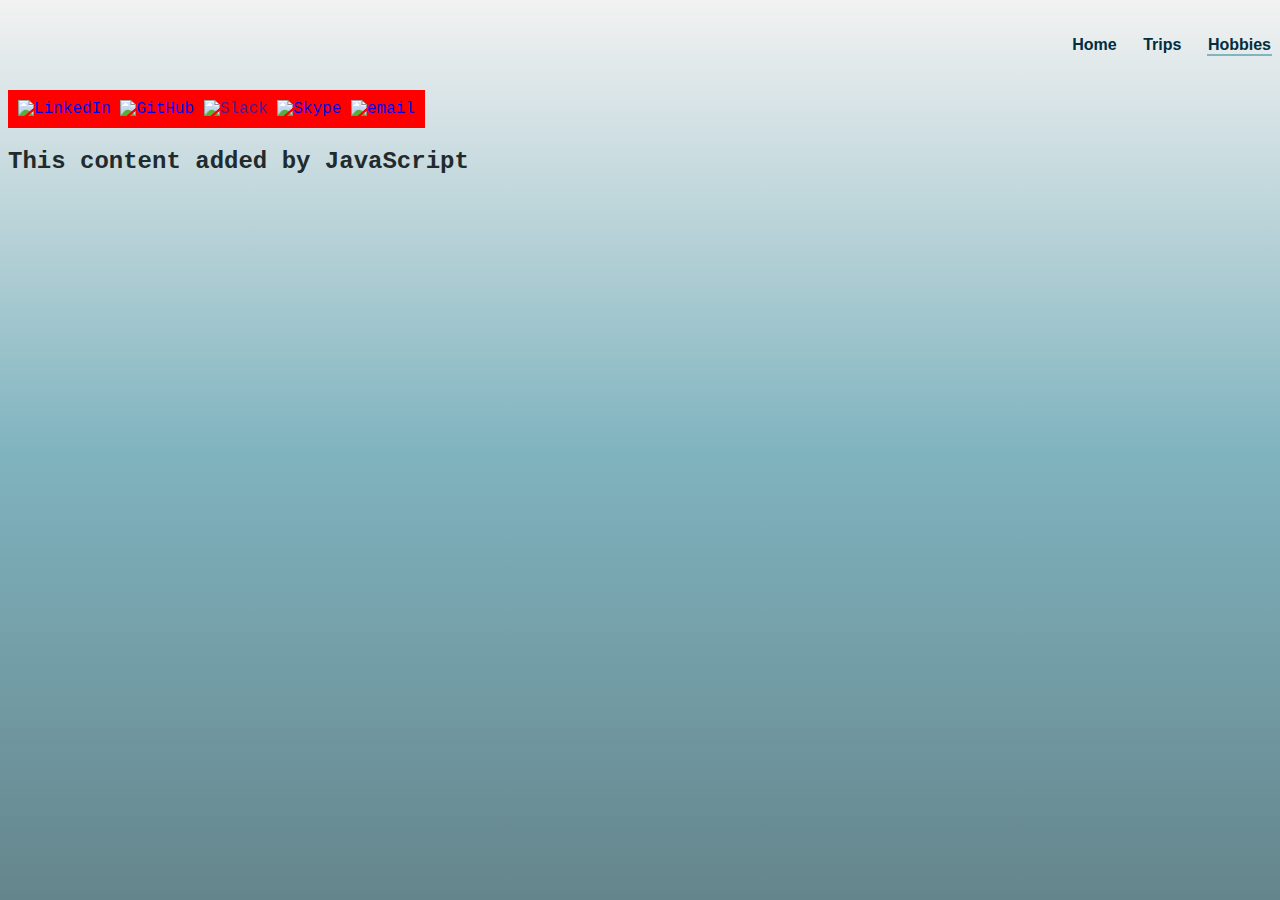
==== hobbies.html @ bfd964ea "Add trips.html and hobbies. html awith common sections" ====
<!DOCTYPE html>
<html lang="en">
    <head>
        <title>My Website</title>
        <link rel="stylesheet" href="style.css" type="text/css">
    </head>
    <body>
        <nav>
            <ul id="navigation">
                <li><a href="index.html" >Home</a></li>
                <li><a href="trips.html">Trips</a></li>
                <li><a class="active" href="hobbies.html">Hobbies</a></li>
            </ul>
        </nav>
        <footer>
            <a href="https://www.linkedin.com/in/olha-gruzglina-a4403b53/" target="_blank" rel="noopener noreferrer" >
                <img src="Images/Footer/linkedin.png" alt="LinkedIn" />
            </a>
            <a href="https://github.com/ogruzglina" target="_blank" rel="noopener noreferrer" >
                <img src="Images/Footer/github.png" alt="GitHub" />
            </a>
            <a href="" >
                <img src="Images/Footer/slack.png" alt="Slack" />
            </a>
            <a href="skype:mrshelga3?chat" >
                <img src="Images/Footer/skype.png" alt="Skype"/>
            </a>
            <a href="mailto:olga.zhmura@gmail.com">
                <img src="Images/Footer/email.png" alt="email" />
            </a>
        </footer>
        <script src="script.js"></script>
    </body>
</html>
---- style.css ----
body {
    /*    #212a2d #65858C
    background: linear-gradient(to left, #00d4ff, #9198e5);
    background: linear-gradient(#b5e48c, #457b9d) fixed;
    background: linear-gradient(to bottom right, #DECBA4, #3E5151) fixed;
    background-image: linear-gradient( 109.6deg, rgba(156,252,248,1) 11.2%, rgba(110,123,251,1) 91.1% );
    background-image: linear-gradient(#D0CAB2,#89B5AF, #89B5AF ,#89B5AF,#D0CAB2);
    background: linear-gradient( 120deg, rgba(156,252,248,1) 11.2%, rgba(110,123,251,1) 91.1% ) fixed;*/
    background: linear-gradient(#F2F2F2, #80B4BF, #65858C) fixed;
    font-family: 'Montserrat', monospace;
    color: #212a2d;
}
nav {
    font-family: Helvetica, Arial, sans-serif;
    display: flex;
    justify-content: flex-end;
    color: #012E40;
    margin: 20px;
    width: 100%;
}
#navigation li {
    padding-right: 20px;
    display: inline;
  }
a {
    text-decoration: none;
}
#navigation li a {
    font-weight: bold;
    padding: 1px;
    color: #012E40;
}
.active, #navigation li a:hover {
    border-bottom: 2px solid #80B4BF;
}
#intro .left-picture{
    float: left;
    margin: 0 40px 10px 10px;
}
footer {
	background-color: red;
    text-align: center;
    display: inline-block;
    padding: 10px;
}
footer img {
    width: 30px;
}
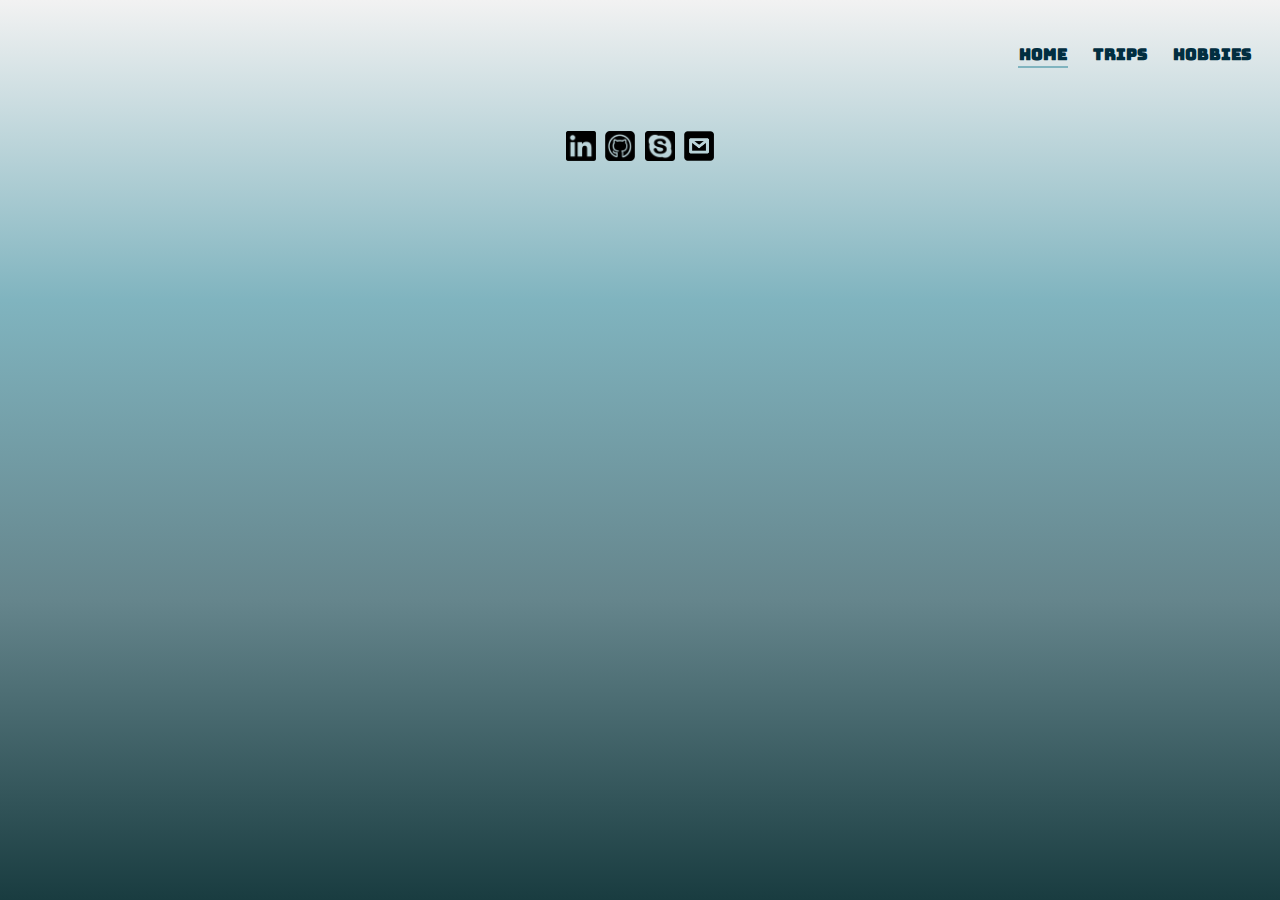
==== commit 6172fda9: "Add hobbies section and images folder" ====
--- a/hobbies.html
+++ b/hobbies.html
@@ -3,32 +3,36 @@
     <head>
         <title>My Website</title>
         <link rel="stylesheet" href="style.css" type="text/css">
+        <link href="https://fonts.googleapis.com/css?family=Bungee|Roboto+Montserrat:400,700" rel="stylesheet">
     </head>
     <body>
-        <nav>
-            <ul id="navigation">
-                <li><a href="index.html" >Home</a></li>
-                <li><a href="trips.html">Trips</a></li>
-                <li><a class="active" href="hobbies.html">Hobbies</a></li>
-            </ul>
-        </nav>
-        <footer>
-            <a href="https://www.linkedin.com/in/olha-gruzglina-a4403b53/" target="_blank" rel="noopener noreferrer" >
-                <img src="Images/Footer/linkedin.png" alt="LinkedIn" />
-            </a>
-            <a href="https://github.com/ogruzglina" target="_blank" rel="noopener noreferrer" >
-                <img src="Images/Footer/github.png" alt="GitHub" />
-            </a>
-            <a href="" >
-                <img src="Images/Footer/slack.png" alt="Slack" />
-            </a>
-            <a href="skype:mrshelga3?chat" >
-                <img src="Images/Footer/skype.png" alt="Skype"/>
-            </a>
-            <a href="mailto:olga.zhmura@gmail.com">
-                <img src="Images/Footer/email.png" alt="email" />
-            </a>
-        </footer>
+        <div id="body">
+            <nav>
+                <ul id="navigation">
+                    <li><a class="active" href="index.html" >Home</a></li>
+                    <li><a href="trips.html">Trips</a></li>
+                    <li><a href="hobbies.html">Hobbies</a></li>
+                </ul>
+            </nav>
+
+            <div id="main">
+            </div>
+
+            <footer>
+                <a href="https://www.linkedin.com/in/olha-gruzglina-a4403b53/" target="_blank" rel="noopener noreferrer" >
+                    <img src="Images/Footer/linkedin.png" alt="LinkedIn" />
+                </a>
+                <a href="https://github.com/ogruzglina" target="_blank" rel="noopener noreferrer" >
+                    <img src="Images/Footer/github.png" alt="GitHub" />
+                </a>
+                <a href="skype:mrshelga3?chat" >
+                    <img src="Images/Footer/skype.png" alt="Skype"/>
+                </a>
+                <a href="mailto:olga.zhmura@gmail.com">
+                    <img src="Images/Footer/email.png" alt="email" />
+                </a>
+            </footer>
+        </div>
         <script src="script.js"></script>
     </body>
 </html>--- a/style.css
+++ b/style.css
@@ -1,27 +1,24 @@
 body {
-    /*    #212a2d #65858C
-    background: linear-gradient(to left, #00d4ff, #9198e5);
-    background: linear-gradient(#b5e48c, #457b9d) fixed;
-    background: linear-gradient(to bottom right, #DECBA4, #3E5151) fixed;
-    background-image: linear-gradient( 109.6deg, rgba(156,252,248,1) 11.2%, rgba(110,123,251,1) 91.1% );
-    background-image: linear-gradient(#D0CAB2,#89B5AF, #89B5AF ,#89B5AF,#D0CAB2);
-    background: linear-gradient( 120deg, rgba(156,252,248,1) 11.2%, rgba(110,123,251,1) 91.1% ) fixed;*/
-    background: linear-gradient(#F2F2F2, #80B4BF, #65858C) fixed;
+    background: linear-gradient(#F2F2F2, #80B4BF, #65858C, #193C40) fixed;
     font-family: 'Montserrat', monospace;
     color: #212a2d;
 }
+#body {
+    display: flex;
+    flex-direction: column;
+}
 nav {
-    font-family: Helvetica, Arial, sans-serif;
+    font-family: 'Bungee', Helvetica, Arial, sans-serif;
     display: flex;
     justify-content: flex-end;
     color: #012E40;
-    margin: 20px;
+    margin: 20px 40px 20px 0;
     width: 100%;
 }
 #navigation li {
     padding-right: 20px;
     display: inline;
-  }
+}
 a {
     text-decoration: none;
 }
@@ -33,16 +30,78 @@
 .active, #navigation li a:hover {
     border-bottom: 2px solid #80B4BF;
 }
+#intro {
+    width: 75%;
+    margin: 30px auto 80px auto;
+    display: flex;
+    justify-content: space-between;
+    text-align: center;
+}
+#intro-imgs {
+    display: flex;
+    flex-direction: column;
+}
 #intro .left-picture{
-    float: left;
-    margin: 0 40px 10px 10px;
+    float: right;
+    margin-left: 50px;
+}
+#intro #oa {
+    transform:rotate(-12deg);
+    z-index: 2;
+}
+#intro #ohw {
+    transform:rotate(12deg);
+    z-index: 1;
+    padding-left: 35px; 
+}
+p {
+    text-align: center;
+    line-height: 1.5;
+    font-size: large; 
+}
+.container {
+    clear: right;
+    display: flex;
+    flex-direction: row;
+    justify-content: space-between;
+    margin: 10px 60px 10px 60px;
+}
+.container img {
+    width: 260px;
+    height: 260px;
+}
+.hobbies{
+    position: relative;
+    text-align: center;
+}
+.hobbies .centered {
+    position: absolute;
+    z-index: 1;
+    top: 85%;
+    left: 50%;
+    transform: translate(-50%, -50%);
+    font-size: 20px;
+    font-family: 'Bungee', Helvetica, Arial, sans-serif;
+    color: white;
+    text-shadow: 1px 1px 2px black, 0 0 1em rgb(4, 46, 184), 0 0 0.2em blue;
+}
+.zoom {
+    transition: 0.5s all ease-in-out;
+    filter: brightness(80%);
+}
+.zoom:hover{
+    filter: brightness(100%);
+    transform: scale(1.2);
 }
 footer {
-	background-color: red;
     text-align: center;
     display: inline-block;
     padding: 10px;
+    margin: 20px auto;
 }
 footer img {
     width: 30px;
 }
+footer img:hover {
+    background-color: #80B4BF;
+}
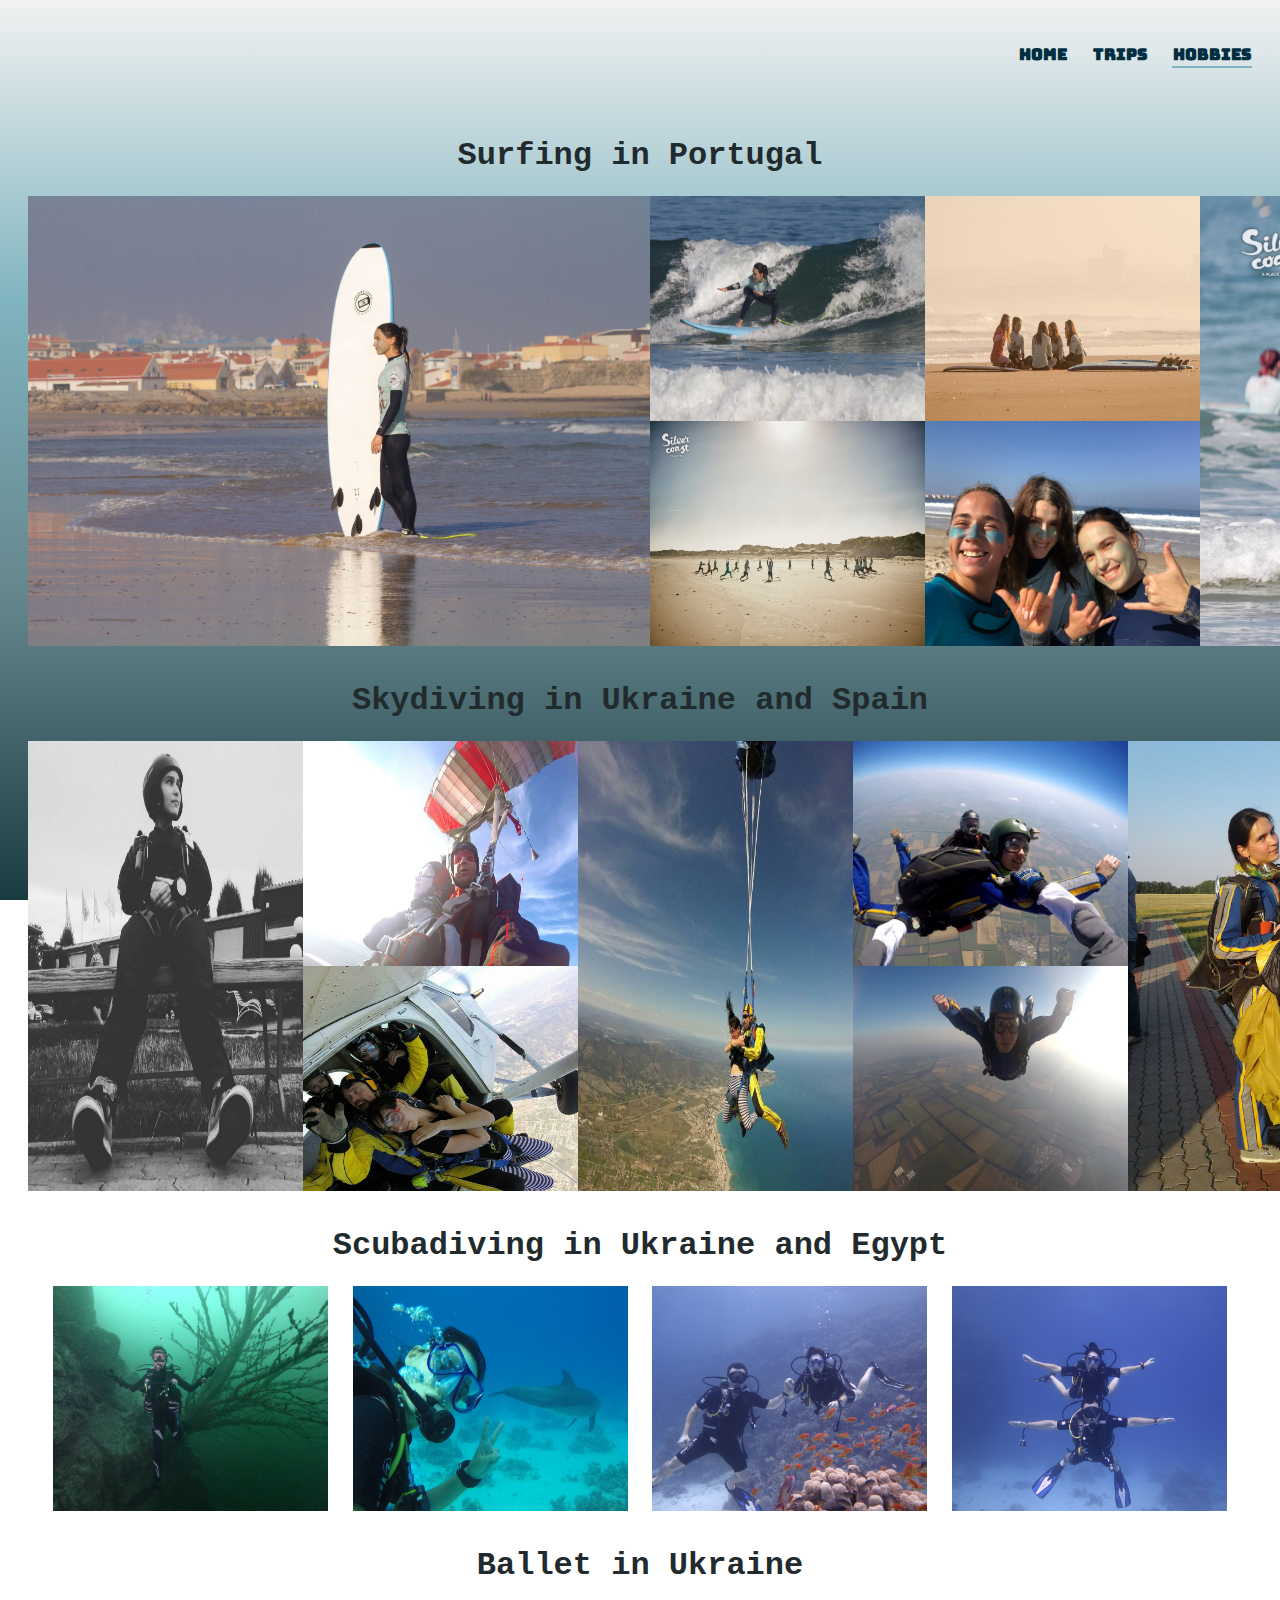
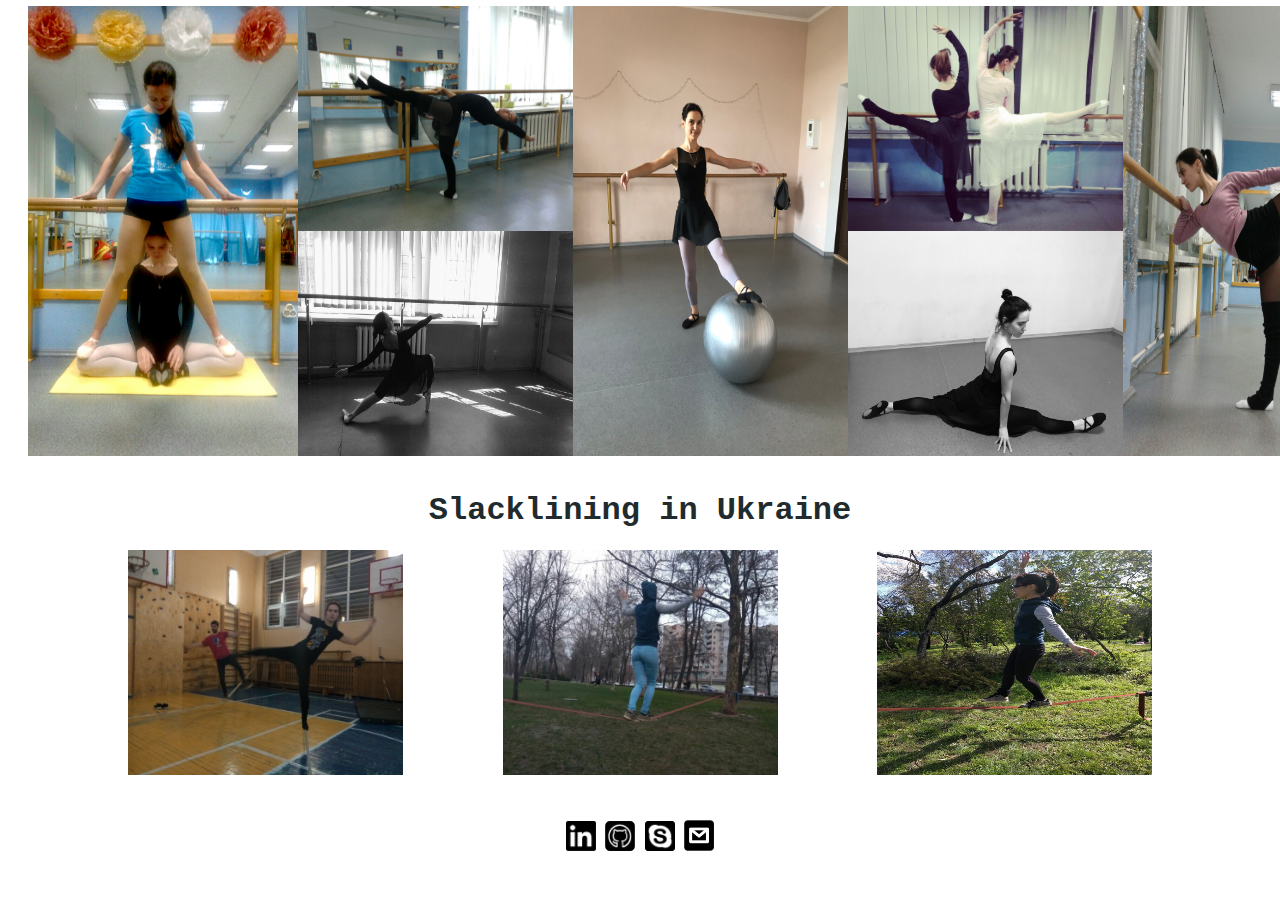
==== commit 166d1029: "update images, add body to hobbies.html, add changing active on nav bar and open new page by clickin" ====
--- a/hobbies.html
+++ b/hobbies.html
@@ -1,7 +1,7 @@
 <!DOCTYPE html>
 <html lang="en">
     <head>
-        <title>My Website</title>
+        <title>Olga's Website</title>
         <link rel="stylesheet" href="style.css" type="text/css">
         <link href="https://fonts.googleapis.com/css?family=Bungee|Roboto+Montserrat:400,700" rel="stylesheet">
     </head>
@@ -9,13 +9,87 @@
         <div id="body">
             <nav>
                 <ul id="navigation">
-                    <li><a class="active" href="index.html" >Home</a></li>
-                    <li><a href="trips.html">Trips</a></li>
-                    <li><a href="hobbies.html">Hobbies</a></li>
+                    <li><a href="index.html" onclick="changeClass()">Home</a></li>
+                    <li><a href="trips.html" onclick="changeClass(this)">Trips</a></li>
+                    <li><a class="active" href="hobbies.html" onclick="changeClass(this)">Hobbies</a></li>
                 </ul>
             </nav>
 
             <div id="main">
+                <div class="hobby">
+                    <h1>Surfing in Portugal</h1>
+                    <div class="photos">
+                        <img class="long" src="Images/surfing/IMG_0224.jpg" alt="">
+                        <div>
+                            <div class="row">
+                                <img src="Images/surfing/IMG_0374.jpg" alt="">
+                                <img src="Images/surfing/IMG_9965.jpg" alt="">
+                            </div>
+                            <div class="row">
+                                <img src="Images/surfing/surf2017.jpeg" alt="">
+                                <img src="Images/surfing/2_5370967765991555665.JPG" alt="">
+                            </div>
+                        </div>
+                        <img class="long" src="Images/surfing/surf17.jpeg" alt="" height="350px">
+                    </div>
+                </div>
+
+                <div class="hobby">
+                    <h1>Skydiving in Ukraine and Spain</h1>
+                    <div class="photos">
+                        <img class="long-img" src="Images/skydiving/sl.jpeg" alt="">
+                        <div class="row">
+                            <div class="column">
+                                <img src="Images/skydiving/sky.jpeg" alt="">
+                                <img src="Images/skydiving/sp1.jpeg" alt="">  
+                            </div>
+                            <img class="long-img" src="Images/skydiving/sp2.jpeg" alt="">
+                            <div class="column">
+                                <img src="Images/skydiving/sd1.jpeg" alt="">
+                                <img src="Images/skydiving/sd.jpeg" alt="">
+                            </div>
+                        </div>
+                        <img class="long-img" src="Images/skydiving/sd2.jpeg" alt="">
+                    </div>
+                </div>
+
+                <div class="hobby">
+                    <h1>Scubadiving in Ukraine and Egypt</h1>
+                    <div class="photos">
+                        <img src="Images/scubadyving/70115709_2565224910188134_4805255414159507456_n.jpg" alt="">
+                        <img src="Images/scubadyving/dol.jpeg" alt="">
+                        <img src="Images/scubadyving/IMG_0943.JPG" alt="">
+                        <img src="Images/scubadyving/IMG_1116.JPG" alt="">
+                    </div>
+                </div>
+
+                <div class="hobby">
+                    <h1>Ballet in Ukraine</h1>
+                    <div class="photos">
+                        <img class="long-img" src="Images/ballet/image-0-02-04-e2b646747be57b5139350bf07a0732c3d8eda24da05f7e2ce4caeab484f7832b-V-001.jpg" alt="">
+                        <div class="row">
+                            <div class="column">
+                                <img src="Images/ballet/image-0-02-05-0a29bc1f195be7cb9cdbd9cf4cd584a00f155fd61326ee7b42d990943898c1bc-V.jpg" alt="">
+                                <img src="Images/ballet/image-0-02-04-6ab9a3e280af890f1d8e2b1bc94b79aaee74aae7852657d3da147af8b8292a1d-V-001.jpg" alt="">
+                            </div>
+                            <img class="long-img" src="Images/ballet/IMG_4540.JPEG" alt="">
+                            <div class="column">
+                                <img src="Images/ballet/image-0-02-05-0fc389ba41fda95f2639fa8b207513db9612b73a7cb660ceb5ffae68af589a7c-V.jpg" alt="">
+                                <img src="Images/ballet/IMG_1762.JPEG" alt="">
+                            </div>
+                        </div>
+                        <img class="long-img" src="Images/ballet/image-0-02-05-24bedacb471a305c1fc1cc4d3cd19eaa5d62c778a0b979c7a66abf1c49cacde7-V.jpg" alt="">
+                    </div>
+                </div>
+
+                <div class="hobby">
+                    <h1>Slacklining in Ukraine</h1>
+                    <div class="photos">
+                        <img src="Images/slacklining/IMG_0136.JPG" alt="">
+                        <img src="Images/slacklining/IMG_0133.JPG" alt="">
+                        <img src="Images/slacklining/slack.jpeg" alt="">
+                    </div>
+                </div>
             </div>
 
             <footer>
--- a/style.css
+++ b/style.css
@@ -105,3 +105,39 @@
 footer img:hover {
     background-color: #80B4BF;
 }
+
+
+
+.photos img{
+    width: 275px;
+    height: 225px;
+    text-align: center;
+}
+.photos {
+    display: flex;
+    flex-direction: row;
+    justify-content: space-evenly;
+}
+.hobby {
+    display: flex;
+    flex-direction: column;
+    margin: 15px 20px 15px 20px;
+    height: auto;
+    text-align: center;
+}
+.photos .long-img {
+    height: 450px;
+    width: 300;
+}
+.photos .long {
+    height: 450px;
+    width: auto;
+}
+.photos .row {
+    display: flex;
+    flex-direction: row;
+}
+.photos .column {
+    display: flex;
+    flex-direction: column;
+}
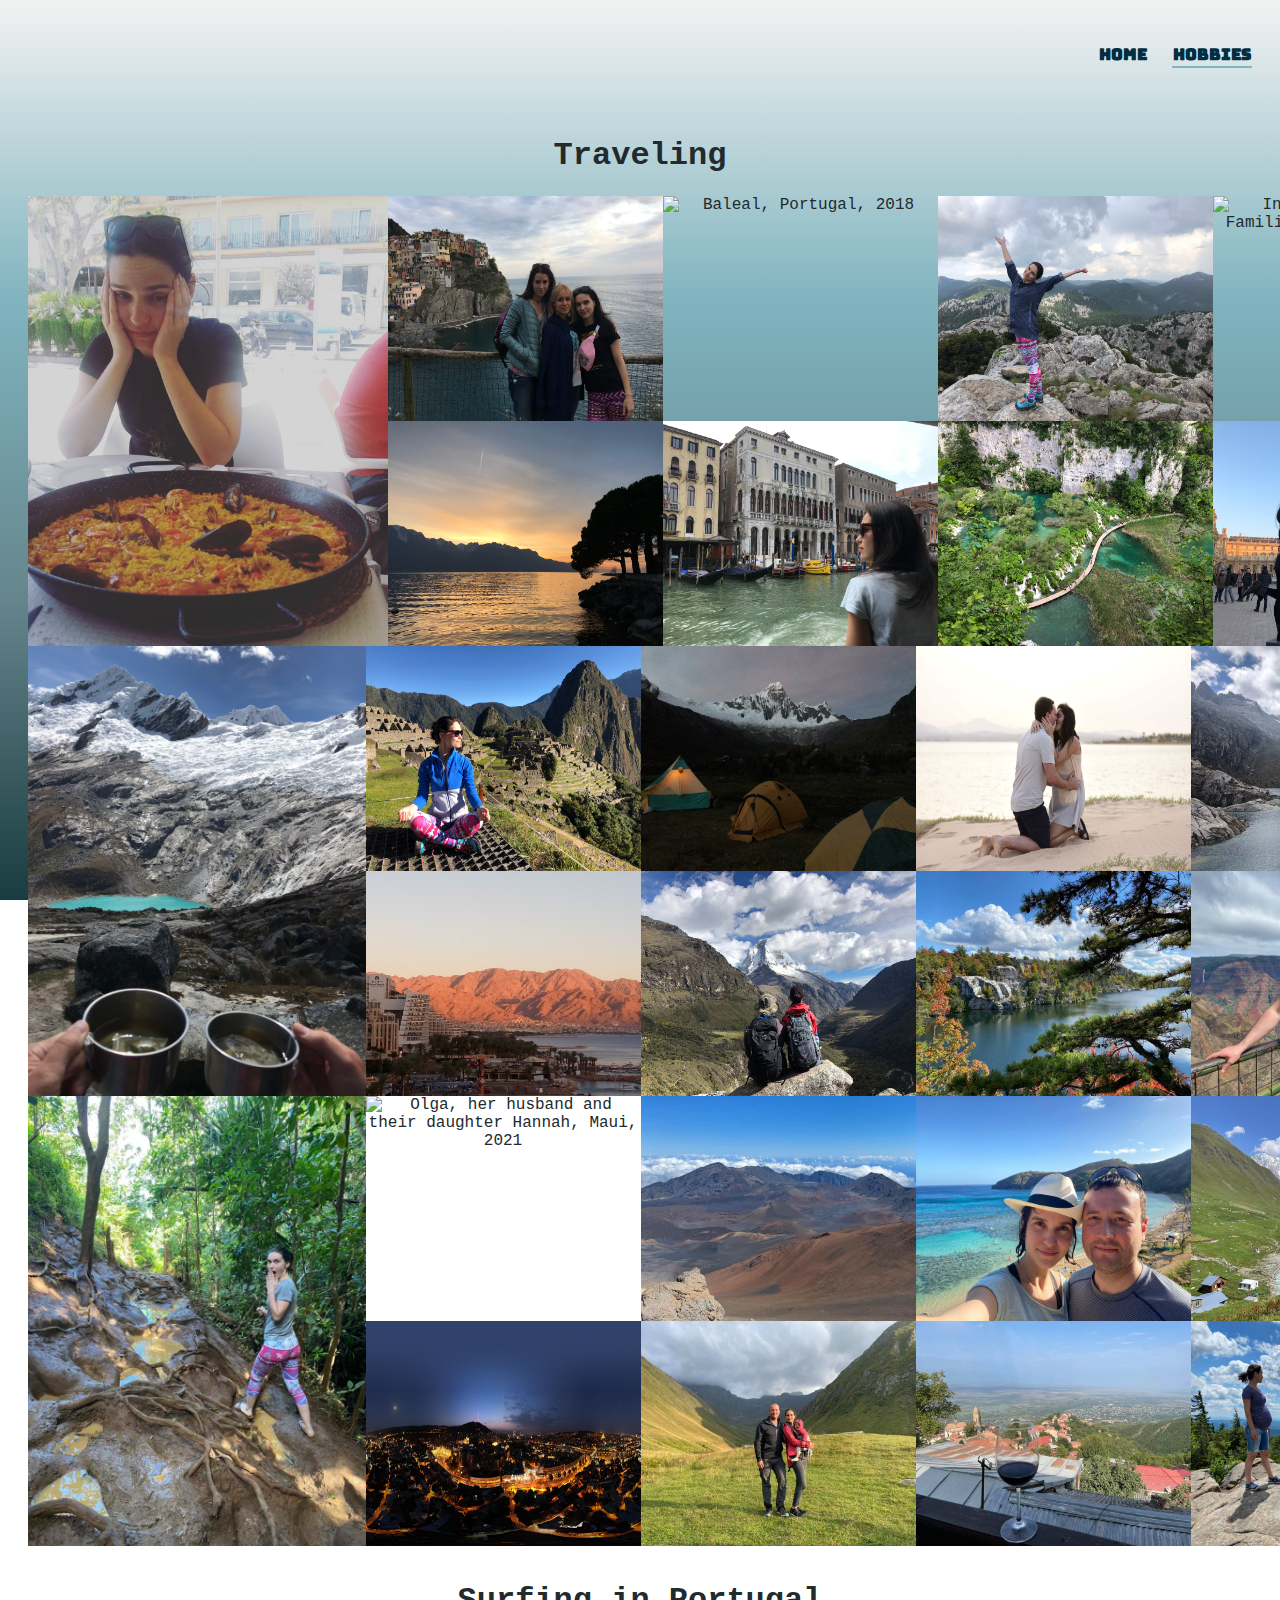
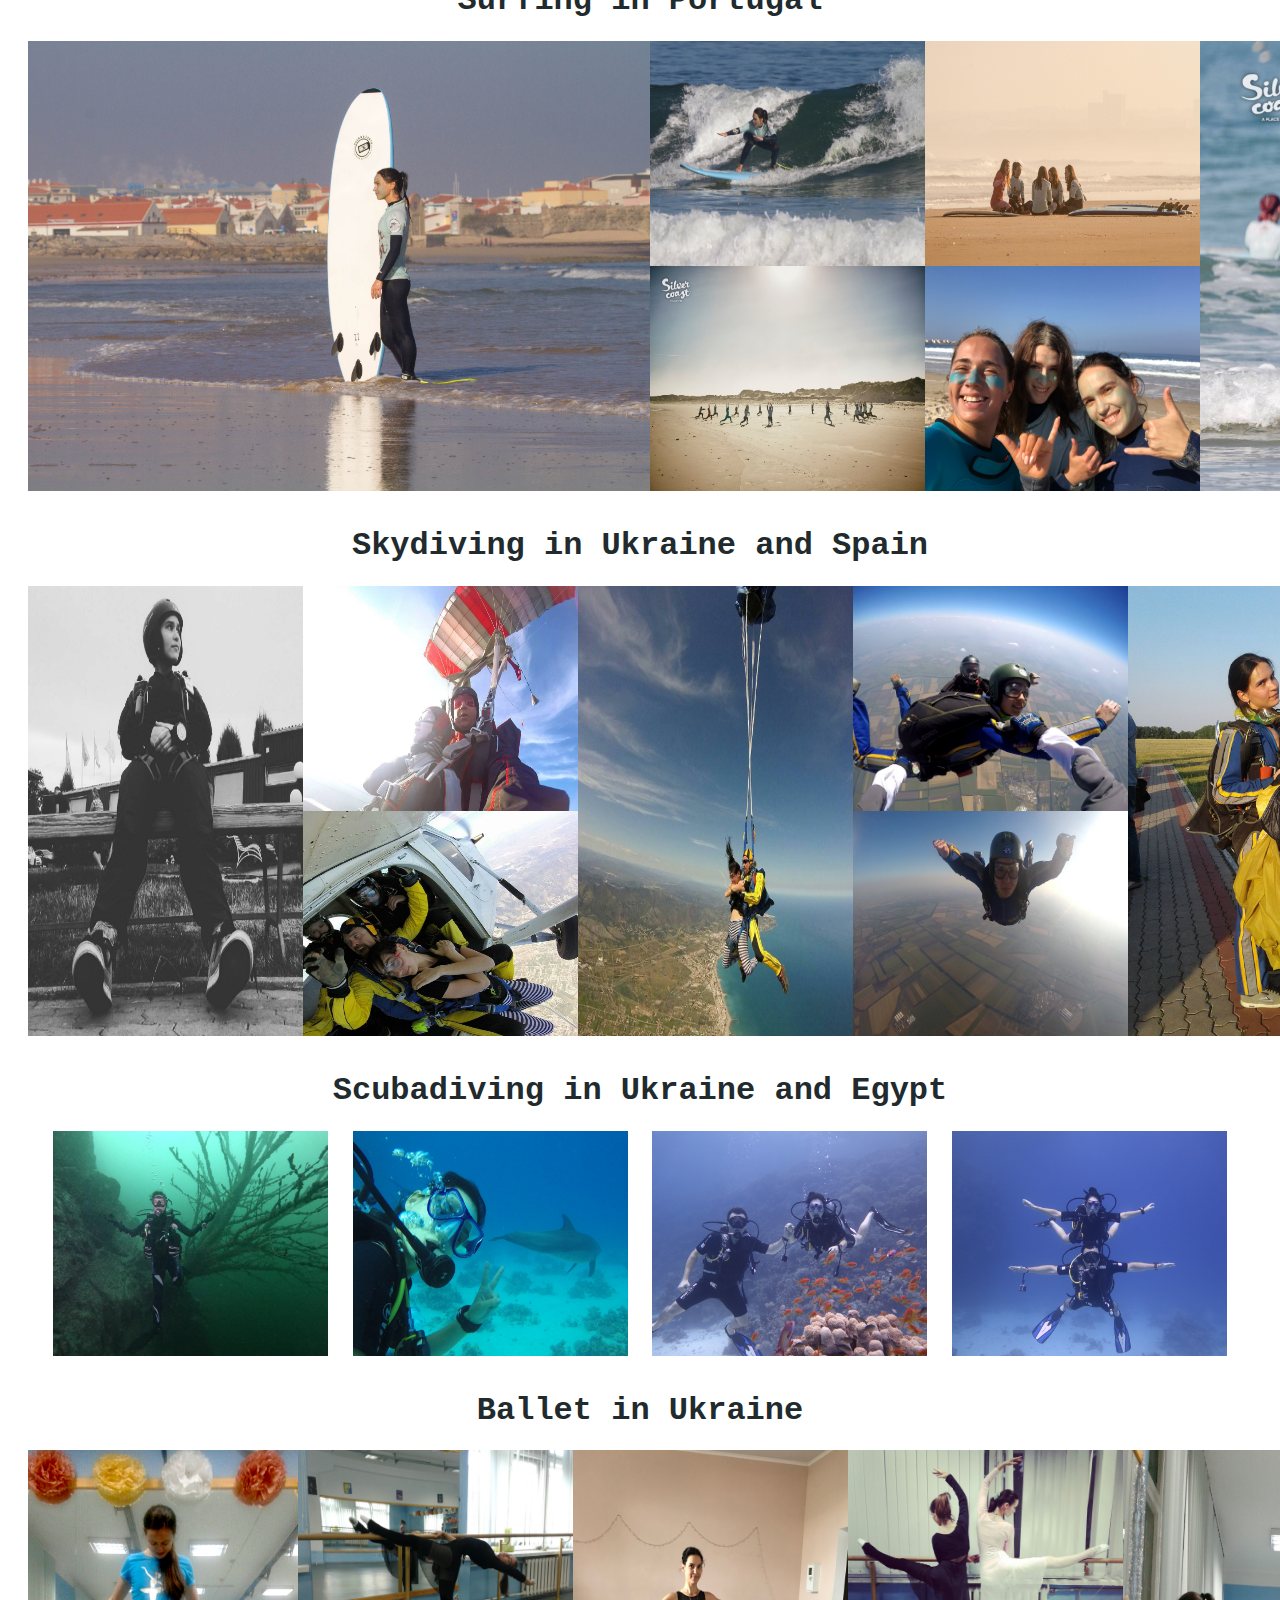
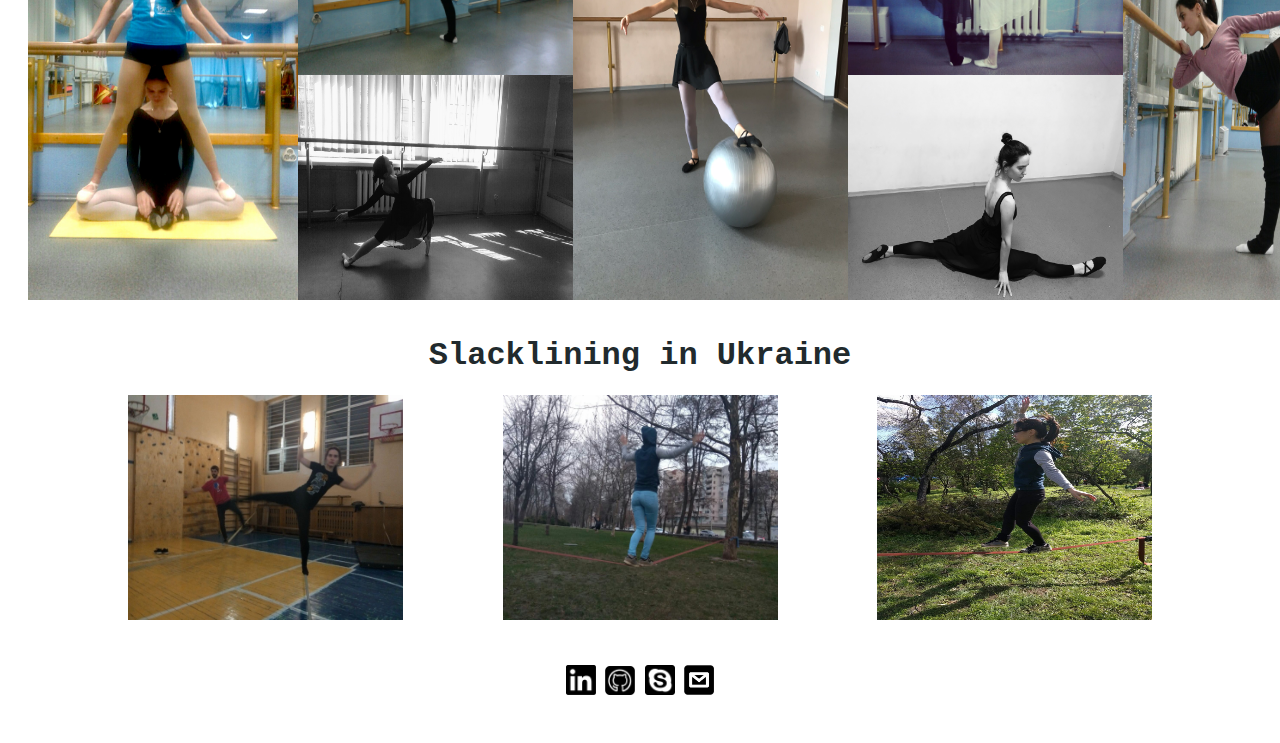
==== commit c1b89d41: "Update images, index.html and style.css, add content to hobbies.html" ====
--- a/hobbies.html
+++ b/hobbies.html
@@ -9,89 +9,156 @@
         <div id="body">
             <nav>
                 <ul id="navigation">
-                    <li><a href="index.html" onclick="changeClass()">Home</a></li>
-                    <li><a href="trips.html" onclick="changeClass(this)">Trips</a></li>
-                    <li><a class="active" href="hobbies.html" onclick="changeClass(this)">Hobbies</a></li>
+                    <li><a href="index.html">Home</a></li>
+                    <li><a class="active" href="hobbies.html">Hobbies</a></li>
                 </ul>
             </nav>
 
             <div id="main">
                 <div class="hobby">
+                    <h1>Traveling</h1>
+                    <div class="photos">
+                        <div class="column">
+                            <div class="row">
+                                <img class="long" src="Images/Europe/sp.jpeg" alt="Olga with a big paella, Spain, 2017" >
+
+                                <div>
+                                    <div class="row">
+                                        <img src="Images/Europe/IMG_3623.jpg" alt=" three friends in Manarola, Chinque Terre, Italy,2018">
+                                        <img src="Images/Europe/P81023-173210-001.jpg" alt="Baleal, Portugal, 2018">                              
+                                        <img src="Images/Europe/0560D751-AEA8-4295-ACB4-8DB75318954D-2399-000000D83EFF3AAD.JPEG" alt="Biokovo National Park, Croatia, 2018">
+                                        <img src="Images/Europe/IMG_3993.jpg" alt="Inside of La Sagrada Familia, Barcelona, Spain, 2018">
+                                    </div>
+                                    <div class="row">
+                                        <img src="Images/Europe/IMG_0580.JPEG" alt="Mountrex, Switzerland, 2019">
+                                        <img src="Images/Europe/IMG_4336.jpg" alt="Venice, Italy">
+                                        <img src="Images/Europe/47E3F78C-C822-49EE-84DD-33731E6C85DB-2399-000000D836F9D345.JPEG" alt="Plitvice Lakes National Park, Croatia, 2018">
+                                        <img src="Images/Europe/IMG_6395.JPEG" alt="Olga with her husband, Louvre, Paris, 2018">
+                                    </div>
+                                </div>
+
+                                <img class="long" src="Images/Europe/31671588_1814948985477331_132291611261403136_n.jpg" alt="support a man instead of leaning tower of Pisa, Italy, 2018">
+                            </div>
+                            <div class="row">
+                                <img class="long" src="Images/South America/IMG_3137.JPEG" alt="Santa Cruz Track, Peru, 2019" >
+
+                                <div>
+                                    <div class="row">
+                                        <img src="Images/South America/IMG_8580.JPEG" alt="Olga, Machu Picchu, Cusco, Peru, 2019">
+                                        <img src="Images/South America/IMG_3173.JPEG" alt="Santa Cruz Track, Peru, 2019">
+                                        <img src="Images/Africa/received_1855690698069826.jpeg" alt="Engagement, SomaBay, Egypt, 2018">                              
+                                        <img src="Images/South America/IMG_8704.JPEG" alt="Laguna Churup, Peru, 2019">
+                                    </div>
+                                    <div class="row">
+                                        <img src="Images/Africa/P80317-174025.jpg" alt="Eilat, Israel, 2018">
+                                        <img src="Images/South America/IMG_8793.JPEG" alt="Santa Cruz Track, Peru, 2019">
+                                        <img src="Images/North America/minn.jpeg" alt="Minnevaska State Park, USA, 2021">
+                                        <img src="Images/North America/IMG_0105.JPG" alt="Olga and her husband, Kauai, Hawaii, 2020">
+                                    </div>
+                                </div>
+
+                                <img class="long" src="Images/Europe/IMG_0336.JPEG" alt="Olga with her husband, Alsace, France, 2019">
+                            </div>
+                            <div class="row">
+                                <img class="long" src="Images/North America/h6.jpeg" alt="mud trail and Olga, Kauai, Hawaii, 2020" >
+
+                                <div>
+                                    <div class="row">
+                                        <img src="Images/North America/IMG_0487.jpeg" alt="Olga, her husband and their daughter Hannah, Maui, 2021">
+                                        <img src="Images/North America/h3.jpeg" alt="Mauna Kea, Hawaii, 2020">
+                                        <img src="Images/North America/IMG_0025.JPG" alt="Olga and her husband, Hawaii, 2020">
+                                        <img src="Images/Azia/g3.jpeg" alt="Ushguli,Georgia, 2021">
+                                    </div>
+                                    <div class="row">
+                                        <img src="Images/Azia/g12.jpeg" alt="Tbilisi, Georgia, 2021">
+                                        <img src="Images/Azia/g7.jpeg" alt="Olga, her husband and their daughter Hannah, Georgia, 2021">                              
+                                        <img src="Images/Azia/g10.jpeg" alt="">
+                                        <img src="Images/North America/lg.jpeg" alt="Olga in the top of Crane Mt, Lake George, USA, 2020">
+                                    </div>
+                                </div>
+
+                                <img class="long" src="Images/North America/h1.jpeg" alt="Hawai'i Volcanos National Park, Big Island, 2020" >
+                            </div>
+                        </div>
+                    </div>
+                </div>
+
+                <div class="hobby">
                     <h1>Surfing in Portugal</h1>
                     <div class="photos">
-                        <img class="long" src="Images/surfing/IMG_0224.jpg" alt="">
+                        <img class="long" src="Images/surfing/IMG_0224.jpg" alt="waiting">
                         <div>
                             <div class="row">
-                                <img src="Images/surfing/IMG_0374.jpg" alt="">
-                                <img src="Images/surfing/IMG_9965.jpg" alt="">
+                                <img src="Images/surfing/IMG_0374.jpg" alt="Olga's on a wave">
+                                <img src="Images/surfing/IMG_9965.jpg" alt="listening a coach">
                             </div>
                             <div class="row">
-                                <img src="Images/surfing/surf2017.jpeg" alt="">
-                                <img src="Images/surfing/2_5370967765991555665.JPG" alt="">
+                                <img src="Images/surfing/surf2017.jpeg" alt="warm up">
+                                <img src="Images/surfing/2_5370967765991555665.JPG" alt="Olga best friend and coach">
                             </div>
                         </div>
-                        <img class="long" src="Images/surfing/surf17.jpeg" alt="" height="350px">
+                        <img class="long" src="Images/surfing/surf17.jpeg" alt="Olga's on a wave">
                     </div>
                 </div>
 
                 <div class="hobby">
                     <h1>Skydiving in Ukraine and Spain</h1>
                     <div class="photos">
-                        <img class="long-img" src="Images/skydiving/sl.jpeg" alt="">
+                        <img class="long-img" src="Images/skydiving/sl.jpeg" alt="before static line jump">
                         <div class="row">
                             <div class="column">
-                                <img src="Images/skydiving/sky.jpeg" alt="">
-                                <img src="Images/skydiving/sp1.jpeg" alt="">  
+                                <img src="Images/skydiving/sky.jpeg" alt="first jump with instructor">
+                                <img src="Images/skydiving/sp1.jpeg" alt="second jump with instructor">  
                             </div>
-                            <img class="long-img" src="Images/skydiving/sp2.jpeg" alt="">
+                            <img class="long-img" src="Images/skydiving/sp2.jpeg" alt="jump in Spain">
                             <div class="column">
-                                <img src="Images/skydiving/sd1.jpeg" alt="">
-                                <img src="Images/skydiving/sd.jpeg" alt="">
+                                <img src="Images/skydiving/sd1.jpeg" alt="2nd lvl of AFF program">
+                                <img src="Images/skydiving/sd.jpeg" alt="4th lvl of AFF program">
                             </div>
                         </div>
-                        <img class="long-img" src="Images/skydiving/sd2.jpeg" alt="">
+                        <img class="long-img" src="Images/skydiving/sd2.jpeg" alt="after landing">
                     </div>
                 </div>
 
                 <div class="hobby">
                     <h1>Scubadiving in Ukraine and Egypt</h1>
                     <div class="photos">
-                        <img src="Images/scubadyving/70115709_2565224910188134_4805255414159507456_n.jpg" alt="">
-                        <img src="Images/scubadyving/dol.jpeg" alt="">
-                        <img src="Images/scubadyving/IMG_0943.JPG" alt="">
-                        <img src="Images/scubadyving/IMG_1116.JPG" alt="">
+                        <img src="Images/scubadyving/70115709_2565224910188134_4805255414159507456_n.jpg" alt="diving in Ukraine 2019">
+                        <img src="Images/scubadyving/dol.jpeg" alt="diving in Egypt with dolphins in 2018">
+                        <img src="Images/scubadyving/IMG_0943.JPG" alt="Olga with her husband near corals">
+                        <img src="Images/scubadyving/IMG_1116.JPG" alt="Olga with her husband">
                     </div>
                 </div>
 
                 <div class="hobby">
                     <h1>Ballet in Ukraine</h1>
                     <div class="photos">
-                        <img class="long-img" src="Images/ballet/image-0-02-04-e2b646747be57b5139350bf07a0732c3d8eda24da05f7e2ce4caeab484f7832b-V-001.jpg" alt="">
+                        <img class="long-img" src="Images/ballet/image-0-02-04-e2b646747be57b5139350bf07a0732c3d8eda24da05f7e2ce4caeab484f7832b-V-001.jpg" alt="stratching with teacher">
                         <div class="row">
                             <div class="column">
-                                <img src="Images/ballet/image-0-02-05-0a29bc1f195be7cb9cdbd9cf4cd584a00f155fd61326ee7b42d990943898c1bc-V.jpg" alt="">
-                                <img src="Images/ballet/image-0-02-04-6ab9a3e280af890f1d8e2b1bc94b79aaee74aae7852657d3da147af8b8292a1d-V-001.jpg" alt="">
+                                <img src="Images/ballet/image-0-02-05-0a29bc1f195be7cb9cdbd9cf4cd584a00f155fd61326ee7b42d990943898c1bc-V.jpg" alt="pose at the barre">
+                                <img src="Images/ballet/image-0-02-04-6ab9a3e280af890f1d8e2b1bc94b79aaee74aae7852657d3da147af8b8292a1d-V-001.jpg" alt="pose in pointe">
                             </div>
-                            <img class="long-img" src="Images/ballet/IMG_4540.JPEG" alt="">
+                            <img class="long-img" src="Images/ballet/IMG_4540.JPEG" alt="balance">
                             <div class="column">
-                                <img src="Images/ballet/image-0-02-05-0fc389ba41fda95f2639fa8b207513db9612b73a7cb660ceb5ffae68af589a7c-V.jpg" alt="">
-                                <img src="Images/ballet/IMG_1762.JPEG" alt="">
+                                <img src="Images/ballet/image-0-02-05-0fc389ba41fda95f2639fa8b207513db9612b73a7cb660ceb5ffae68af589a7c-V.jpg" alt="black and white 'swan'">
+                                <img src="Images/ballet/IMG_1762.JPEG" alt="split">
                             </div>
                         </div>
-                        <img class="long-img" src="Images/ballet/image-0-02-05-24bedacb471a305c1fc1cc4d3cd19eaa5d62c778a0b979c7a66abf1c49cacde7-V.jpg" alt="">
+                        <img class="long-img" src="Images/ballet/image-0-02-05-24bedacb471a305c1fc1cc4d3cd19eaa5d62c778a0b979c7a66abf1c49cacde7-V.jpg" alt="stratching">
                     </div>
                 </div>
 
                 <div class="hobby">
                     <h1>Slacklining in Ukraine</h1>
                     <div class="photos">
-                        <img src="Images/slacklining/IMG_0136.JPG" alt="">
-                        <img src="Images/slacklining/IMG_0133.JPG" alt="">
-                        <img src="Images/slacklining/slack.jpeg" alt="">
+                        <img src="Images/slacklining/IMG_0136.JPG" alt="trying wide rope">
+                        <img src="Images/slacklining/IMG_0133.JPG" alt="lose rope test">
+                        <img src="Images/slacklining/slack.jpeg" alt="trying wide rope among the trees">
                     </div>
                 </div>
             </div>
-
+            
             <footer>
                 <a href="https://www.linkedin.com/in/olha-gruzglina-a4403b53/" target="_blank" rel="noopener noreferrer" >
                     <img src="Images/Footer/linkedin.png" alt="LinkedIn" />
--- a/style.css
+++ b/style.css
@@ -41,7 +41,7 @@
     display: flex;
     flex-direction: column;
 }
-#intro .left-picture{
+#intro .right-picture{
     float: right;
     margin-left: 50px;
 }
@@ -140,4 +140,4 @@
 .photos .column {
     display: flex;
     flex-direction: column;
-}
+}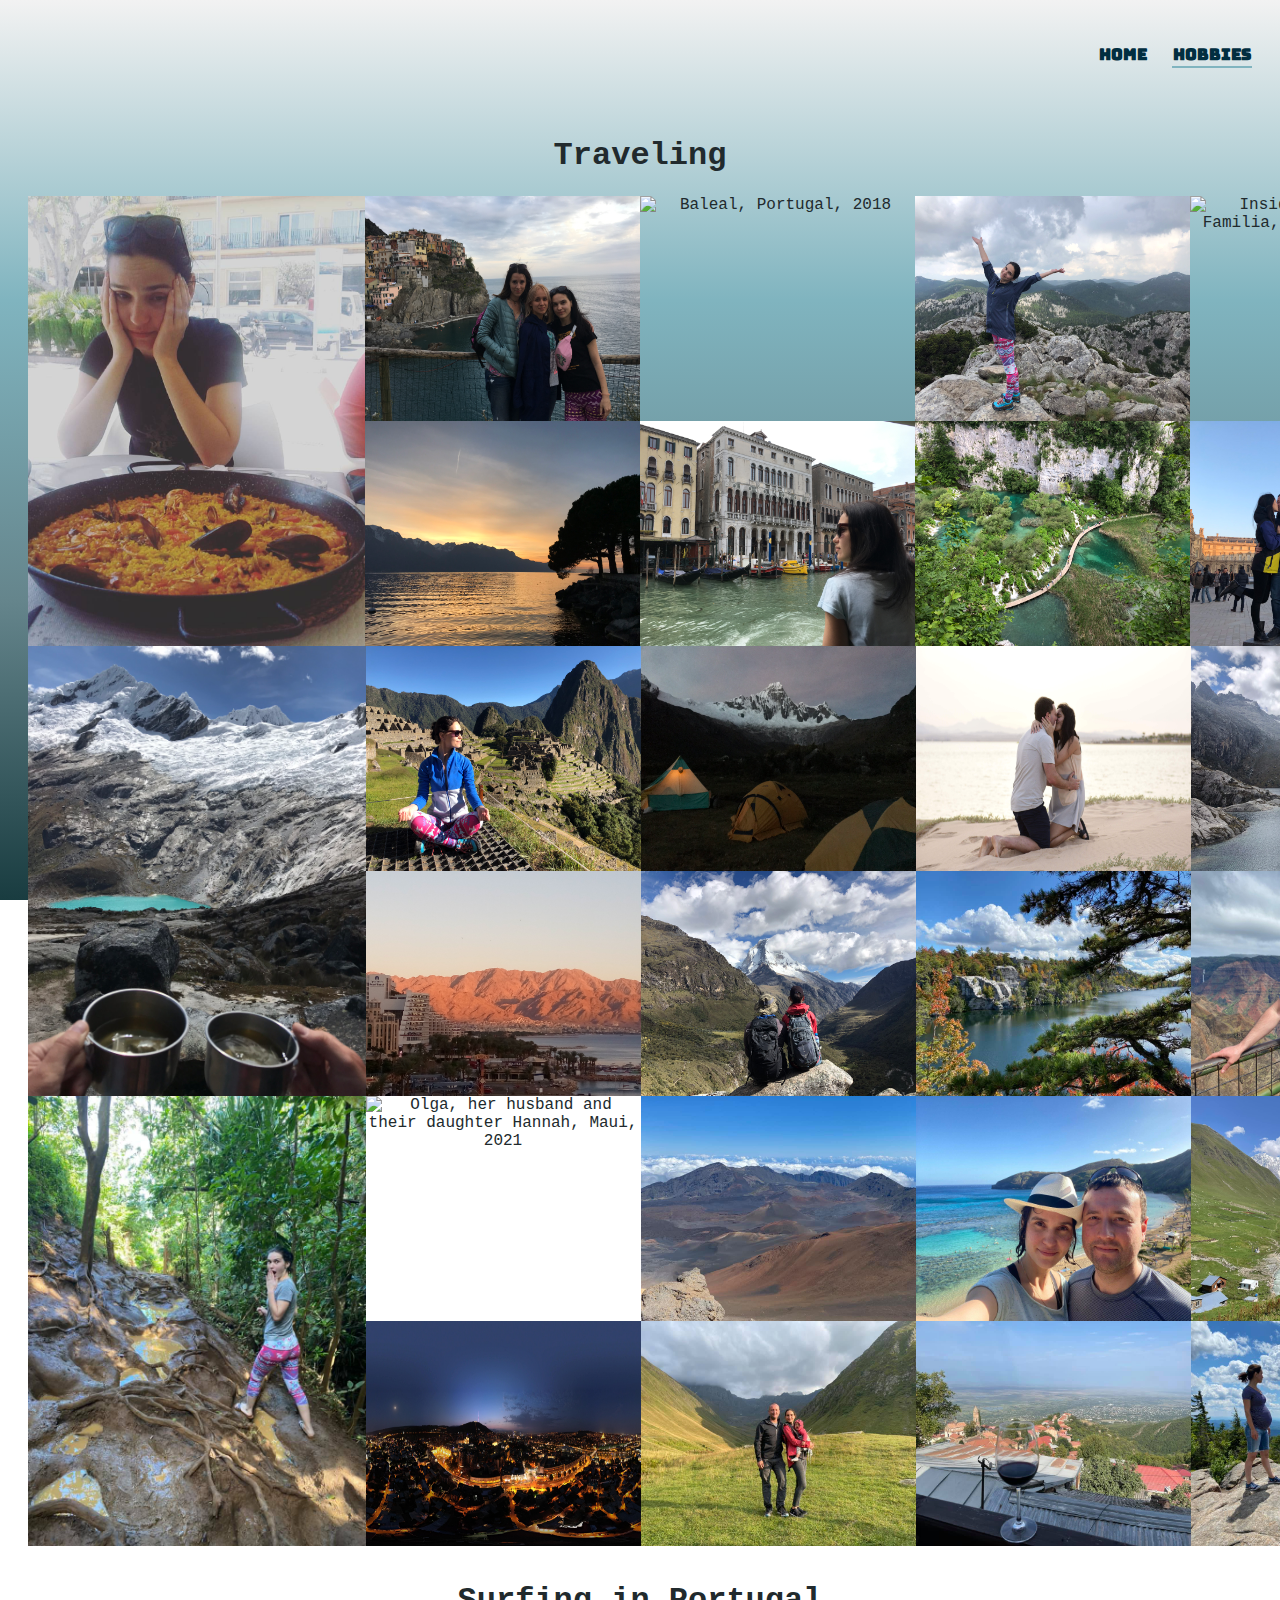
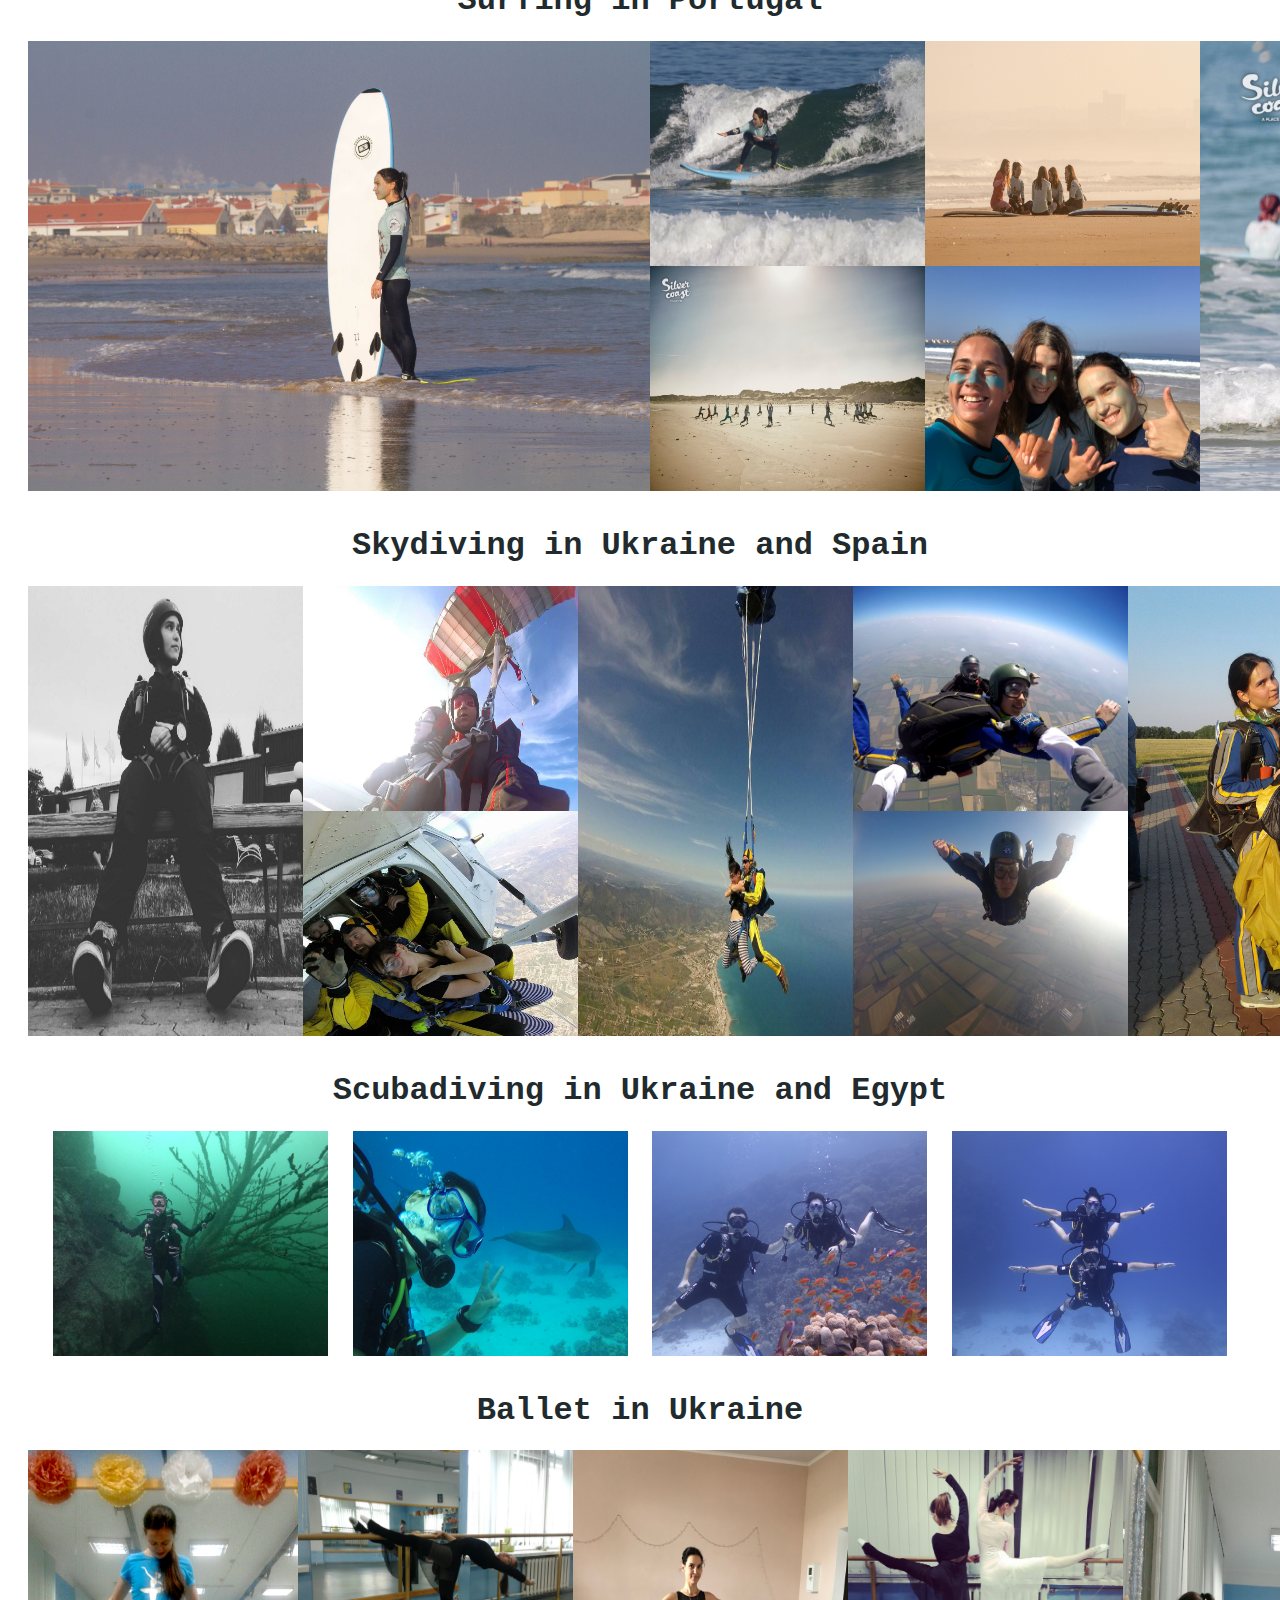
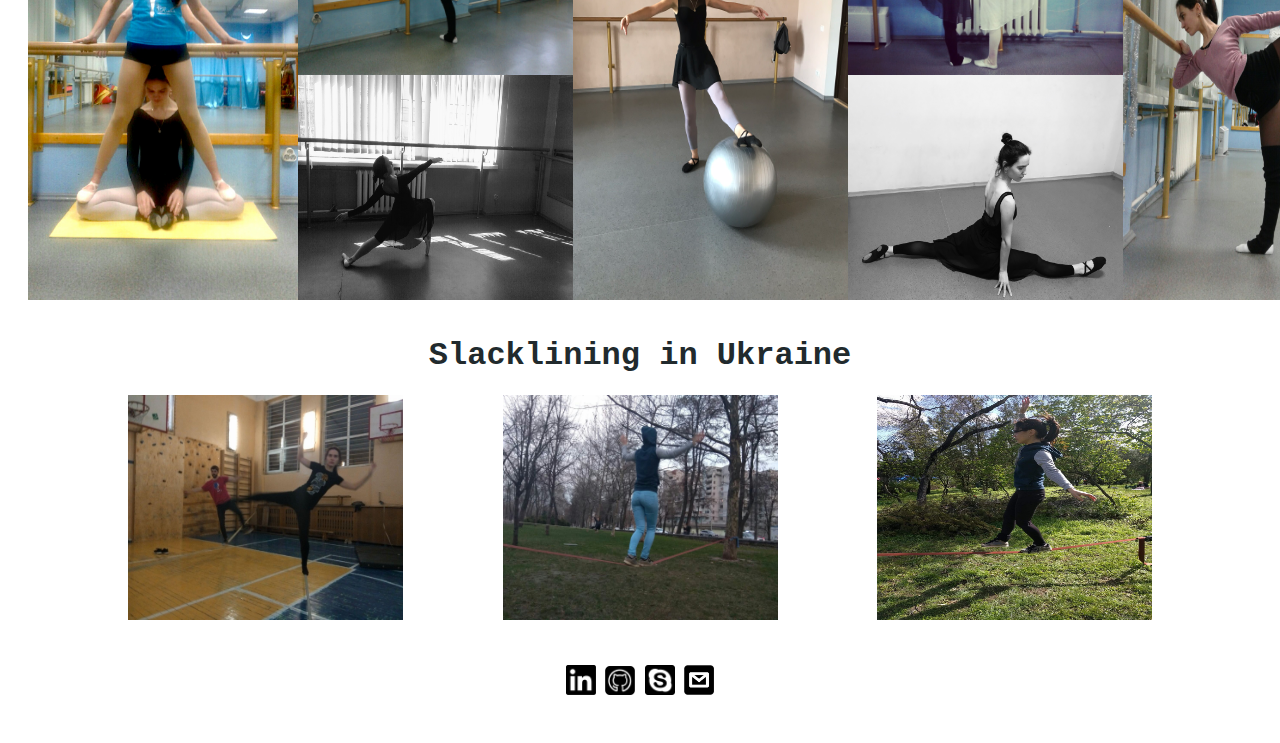
==== commit 83a2b9af: "Added arrow up (go to the top)" ====
--- a/hobbies.html
+++ b/hobbies.html
@@ -15,7 +15,7 @@
             </nav>
 
             <div id="main">
-                <div class="hobby">
+                <div id="traveling" class="hobby">
                     <h1>Traveling</h1>
                     <div class="photos">
                         <div class="column">
@@ -83,7 +83,7 @@
                     </div>
                 </div>
 
-                <div class="hobby">
+                <div id="surfing" class="hobby">
                     <h1>Surfing in Portugal</h1>
                     <div class="photos">
                         <img class="long" src="Images/surfing/IMG_0224.jpg" alt="waiting">
@@ -101,7 +101,7 @@
                     </div>
                 </div>
 
-                <div class="hobby">
+                <div id="skydiving" class="hobby">
                     <h1>Skydiving in Ukraine and Spain</h1>
                     <div class="photos">
                         <img class="long-img" src="Images/skydiving/sl.jpeg" alt="before static line jump">
@@ -120,17 +120,17 @@
                     </div>
                 </div>
 
-                <div class="hobby">
+                <div id="scubadiving" class="hobby">
                     <h1>Scubadiving in Ukraine and Egypt</h1>
                     <div class="photos">
-                        <img src="Images/scubadyving/70115709_2565224910188134_4805255414159507456_n.jpg" alt="diving in Ukraine 2019">
+                        <img src="Images/scubadyving/70115709_2565224910188134_4805255414159507456_n.jpg" alt="scubadiving in Ukraine 2019">
                         <img src="Images/scubadyving/dol.jpeg" alt="diving in Egypt with dolphins in 2018">
                         <img src="Images/scubadyving/IMG_0943.JPG" alt="Olga with her husband near corals">
                         <img src="Images/scubadyving/IMG_1116.JPG" alt="Olga with her husband">
                     </div>
                 </div>
 
-                <div class="hobby">
+                <div id="ballet" class="hobby">
                     <h1>Ballet in Ukraine</h1>
                     <div class="photos">
                         <img class="long-img" src="Images/ballet/image-0-02-04-e2b646747be57b5139350bf07a0732c3d8eda24da05f7e2ce4caeab484f7832b-V-001.jpg" alt="stratching with teacher">
@@ -149,7 +149,7 @@
                     </div>
                 </div>
 
-                <div class="hobby">
+                <div id= "slacklining" class="hobby">
                     <h1>Slacklining in Ukraine</h1>
                     <div class="photos">
                         <img src="Images/slacklining/IMG_0136.JPG" alt="trying wide rope">
@@ -158,7 +158,15 @@
                     </div>
                 </div>
             </div>
+
+            <!--<button onclick="goToTheTop()" id="myBtn" title="Go to the top" style="display: block;">
+                <Back to Top>
+            </button>-->
+
             
+            <img src="Images/au.webp" id="myBtn" onclick="goToTheTop()" />
+
+
             <footer>
                 <a href="https://www.linkedin.com/in/olha-gruzglina-a4403b53/" target="_blank" rel="noopener noreferrer" >
                     <img src="Images/Footer/linkedin.png" alt="LinkedIn" />
--- a/style.css
+++ b/style.css
@@ -73,6 +73,7 @@
 .hobbies{
     position: relative;
     text-align: center;
+    cursor: pointer;
 }
 .hobbies .centered {
     position: absolute;
@@ -105,9 +106,18 @@
 footer img:hover {
     background-color: #80B4BF;
 }
+#myBtn {
+    width: 30px;
+    display: none;
+    position: fixed;
+    z-index: 99;
+    cursor: pointer;
+    bottom: 35px;
+    right: 30px;
+}
 
 
-
+/* for Hobbies.html*/
 .photos img{
     width: 275px;
     height: 225px;
